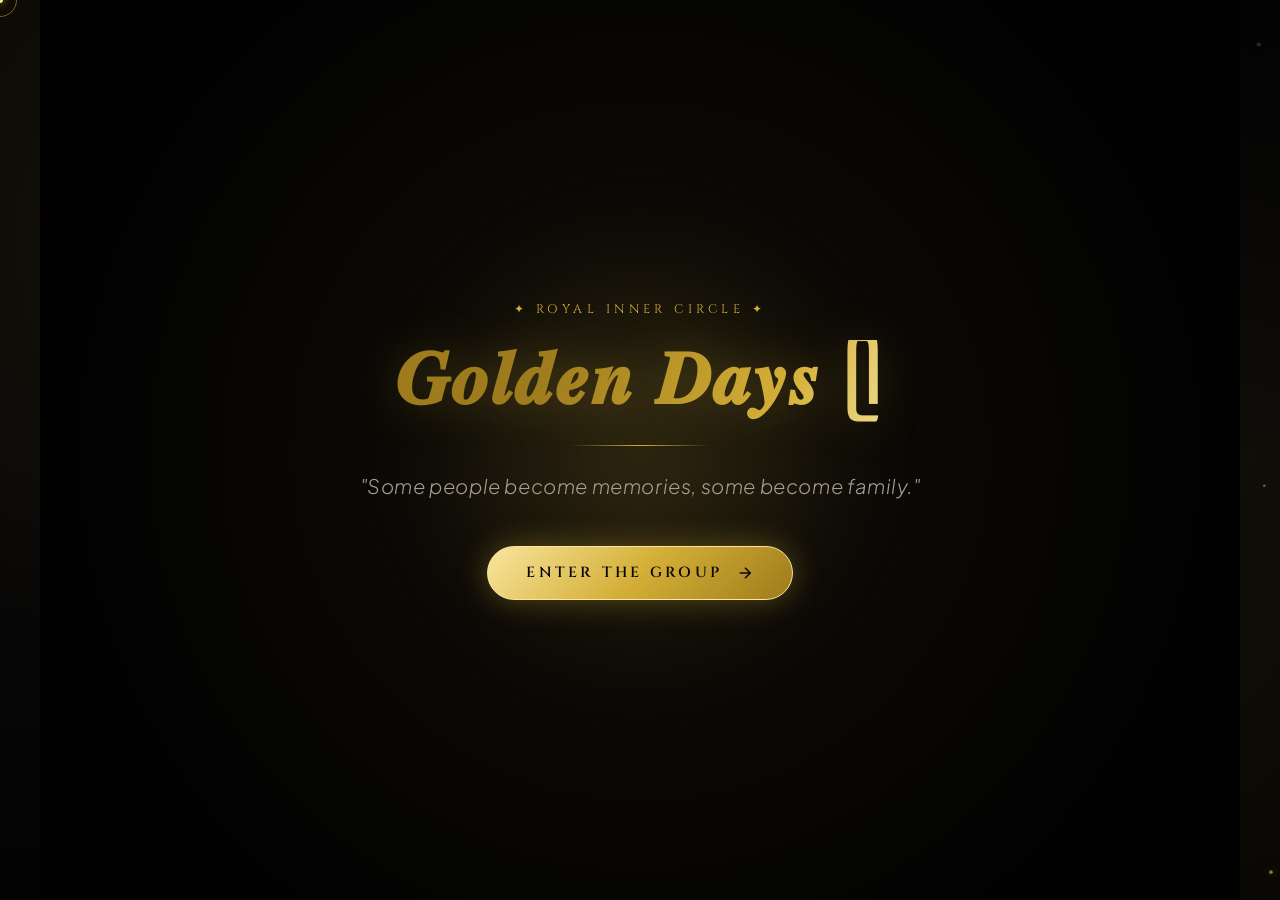
==== index.html @ c2e4400c "Add initial HTML structure for Golden Days showcase This is the initial commit for the Golden Days s" ====
<!DOCTYPE html>
<html lang="en">
<head>
  <meta charset="UTF-8" />
  <meta name="viewport" content="width=device-width, initial-scale=1.0" />
  <title>𝑮𝒐𝒍𝒅𝒆𝒏 𝑫𝒂𝒚𝒔 ᥫ | Royal Inner Circle Showcase</title>
  <meta name="description" content="Some people become memories, some become family. An exclusive showcase of the Golden Days Instagram circle." />
  
  <!-- Custom Royal Gold SVG Favicon -->
  <link rel="icon" type="image/svg+xml" href="data:image/svg+xml,<svg xmlns='http://www.w3.org/2000/svg' viewBox='0 0 100 100'><rect width='100' height='100' rx='22' fill='%23050505'/><rect x='6' y='6' width='88' height='88' rx='18' fill='none' stroke='%23D4AF37' stroke-width='4'/><text x='50' y='67' font-family='serif' font-size='52' font-weight='bold' fill='%23D4AF37' text-anchor='middle'>G</text></svg>" />

  <!-- Google Fonts: Cinzel (Royal Display) & Plus Jakarta Sans (Clean Modern UI) -->
  <link rel="preconnect" href="https://fonts.googleapis.com" />
  <link rel="preconnect" href="https://fonts.gstatic.com" crossorigin />
  <link href="https://fonts.googleapis.com/css2?family=Cinzel:wght@500;600;700;800&family=Plus+Jakarta+Sans:wght@300;400;500;600&display=swap" rel="stylesheet" />

  <link rel="stylesheet" href="style.css" />
</head>
<body>

  <!-- Custom Desktop Golden Cursor -->
  <div class="cursor-dot" id="cursorDot"></div>
  <div class="cursor-ring" id="cursorRing"></div>

  <!-- Ambient Floating Golden Particles Canvas -->
  <canvas id="goldParticles"></canvas>

  <!-- Background Audio Element (Optional MP3) -->
  <audio id="bgMusic" loop preload="none">
    <source src="assets/bg-music.mp3" type="audio/mpeg" />
  </audio>

  <!-- =========================================================
       CINEMATIC INTRO OVERLAY SCREEN
  ========================================================== -->
  <section id="introOverlay" class="intro-overlay" aria-label="Welcome Screen">
    <div class="intro-radial-glow"></div>
    <div class="intro-content">
      <div class="royal-crest">✦ ROYAL INNER CIRCLE ✦</div>
      <h1 class="intro-title gold-sweep-text">𝑮𝒐𝒍𝒅𝒆𝒏 𝑫𝒂𝒚𝒔 ᥫ</h1>
      <div class="gold-divider"></div>
      <p class="intro-subtitle">"Some people become memories, some become family."</p>
      
      <button id="enterBtn" class="btn-royal-enter">
        <span>ENTER THE GROUP</span>
        <svg width="18" height="18" viewBox="0 0 24 24" fill="none" stroke="currentColor" stroke-width="2">
          <path d="M5 12h14M12 5l7 7-7 7"/>
        </svg>
      </button>
    </div>
  </section>

  <!-- =========================================================
       MAIN WEBSITE INTERFACE
  ========================================================== -->
  <div id="mainApp" class="main-app hidden-app">
    
    <!-- Top Sticky Glass Navigation -->
    <header class="navbar">
      <div class="nav-container">
        <a href="#spotlightSection" class="nav-brand">𝑮𝒐𝒍𝒅𝒆𝒏 𝑫𝒂𝒚𝒔 ᥫ</a>

        <nav class="nav-links" id="navLinks">
          <a href="#spotlightSection" class="nav-link">Spotlight</a>
          <a href="#gallerySection" class="nav-link">Members</a>
          <a href="#memoriesSection" class="nav-link">Chronicles</a>
          <a href="admin.html" class="nav-link nav-admin-link">Manage</a>
        </nav>

        <div class="nav-utilities">
          <!-- Live Digital Clock -->
          <div class="live-clock" id="liveClock" title="Current Local Time">00:00:00</div>

          <!-- Total Members Counter Pill -->
          <div class="member-counter-badge" title="Total Circle Members">
            <span class="pulse-dot"></span>
            <span id="totalMembersCount">00</span> MEMBERS
          </div>

          <!-- Music Toggle Control -->
          <button id="musicToggleBtn" class="icon-btn" aria-label="Toggle Background Music" title="Play / Mute Ambient Music">
            <svg id="musicIconOff" width="18" height="18" viewBox="0 0 24 24" fill="none" stroke="currentColor" stroke-width="2">
              <path d="M11 5L6 9H2v6h4l5 4V5z"/>
              <line x1="23" y1="9" x2="17" y2="15"/>
              <line x1="17" y1="9" x2="23" y2="15"/>
            </svg>
            <svg id="musicIconOn" class="hidden" width="18" height="18" viewBox="0 0 24 24" fill="none" stroke="currentColor" stroke-width="2">
              <path d="M11 5L6 9H2v6h4l5 4V5z"/>
              <path d="M15.54 8.46a5 5 0 0 1 0 7.07"/>
              <path d="M19.07 4.93a10 10 0 0 1 0 14.14"/>
            </svg>
          </button>

          <!-- Mobile Menu Button -->
          <button id="mobileMenuBtn" class="icon-btn mobile-only" aria-label="Open Navigation Menu">
            <svg width="20" height="20" viewBox="0 0 24 24" fill="none" stroke="currentColor" stroke-width="2">
              <line x1="3" y1="6" x2="21" y2="6"/>
              <line x1="3" y1="12" x2="21" y2="12"/>
              <line x1="3" y1="18" x2="21" y2="18"/>
            </svg>
          </button>
        </div>
      </div>
    </header>

    <!-- =========================================================
         SECTION 1: CINEMATIC ONE-BY-ONE MEMBER SPOTLIGHT
    ========================================================== -->
    <main>
      <section id="spotlightSection" class="spotlight-section">
        <div class="section-header">
          <span class="section-kicker">THE ROYAL ROSTER</span>
          <h2 class="section-title">Member Spotlight</h2>
        </div>

        <!-- Spotlight Stage Card -->
        <div class="spotlight-wrapper">
          <div id="spotlightCard" class="spotlight-card glass-panel">
            
            <!-- Left: Royal Framed Instagram DP -->
            <div class="spotlight-media">
              <div class="dp-halo"></div>
              <div class="dp-frame">
                <img id="spotAvatar" src="" alt="Member Profile Picture" />
              </div>
              <div class="member-index-pill" id="spotIndex">MEMBER 01 / 12</div>
            </div>

            <!-- Right: Member Identity & Story -->
            <div class="spotlight-info">
              <div class="spotlight-meta">
                <span class="verified-seal">✦ INNER CIRCLE MEMBER</span>
              </div>
              
              <h3 id="spotName" class="spot-name">Loading...</h3>
              <p id="spotHandle" class="spot-handle">@username</p>
              
              <div class="gold-line-short"></div>
              
              <p id="spotBio" class="spot-bio">
                Loading member introduction...
              </p>

              <div class="spot-actions">
                <a id="spotInstaBtn" href="#" target="_blank" rel="noopener noreferrer" class="btn-gold-primary">
                  <svg width="18" height="18" viewBox="0 0 24 24" fill="none" stroke="currentColor" stroke-width="2">
                    <rect x="2" y="2" width="20" height="20" rx="5" ry="5"/>
                    <path d="M16 11.37A4 4 0 1 1 12.63 8 4 4 0 0 1 16 11.37z"/>
                    <line x1="17.5" y1="6.5" x2="17.51" y2="6.5"/>
                  </svg>
                  <span>Visit Instagram Profile</span>
                </a>
              </div>
            </div>

          </div>

          <!-- Cinematic Presentation Controls -->
          <div class="spotlight-controls">
            <button id="prevMemberBtn" class="btn-control">
              <svg width="18" height="18" viewBox="0 0 24 24" fill="none" stroke="currentColor" stroke-width="2">
                <path d="M19 12H5M12 19l-7-7 7-7"/>
              </svg>
              <span>PREVIOUS MEMBER</span>
            </button>

            <button id="autoPlayBtn" class="btn-control btn-autoplay" title="Toggle Automatic Presentation">
              <span id="autoPlayIcon">▶</span>
              <span id="autoPlayText">AUTO SHOWCASE: OFF</span>
            </button>

            <button id="nextMemberBtn" class="btn-control">
              <span>NEXT MEMBER</span>
              <svg width="18" height="18" viewBox="0 0 24 24" fill="none" stroke="currentColor" stroke-width="2">
                <path d="M5 12h14M12 5l7 7-7 7"/>
              </svg>
            </button>
          </div>

          <!-- Progress Bar for Auto-Play -->
          <div class="autoplay-progress-track">
            <div id="autoplayProgressBar" class="autoplay-progress-fill"></div>
          </div>
        </div>
      </section>

      <!-- =========================================================
           SECTION 2: ALL MEMBERS DIRECTORY & SEARCH GALLERY
      ========================================================== -->
      <section id="gallerySection" class="gallery-section">
        <div class="section-header">
          <span class="section-kicker">THE ARCHIVE</span>
          <h2 class="section-title">All Circle Members</h2>
          <p class="section-desc">Select any member card to inspect their full spotlight profile.</p>
        </div>

        <!-- Live Search Bar -->
        <div class="search-bar-container">
          <div class="search-input-box glass-panel">
            <svg width="18" height="18" viewBox="0 0 24 24" fill="none" stroke="currentColor" stroke-width="2">
              <circle cx="11" cy="11" r="8"/>
              <line x1="21" y1="21" x2="16.65" y2="16.65"/>
            </svg>
            <input 
              type="text" 
              id="memberSearchInput" 
              placeholder="Search by display name or @instagram_id..." 
              autocomplete="off"
            />
            <button id="clearSearchBtn" class="clear-search hidden" aria-label="Clear Search">✕</button>
          </div>
        </div>

        <!-- Responsive Member Cards Grid -->
        <div id="membersGalleryGrid" class="members-grid"></div>
        <div id="noSearchResults" class="no-results hidden">
          No members matched your search query.
        </div>
      </section>

      <!-- =========================================================
           SECTION 3: GOLDEN DAYS MEMORIES & CHRONICLES
      ========================================================== -->
      <section id="memoriesSection" class="memories-section">
        <div class="section-header">
          <span class="section-kicker">OUR LEGACY</span>
          <h2 class="section-title">Golden Days Chronicles</h2>
        </div>

        <div class="memories-grid">
          <article class="memory-card glass-panel">
            <span class="memory-chapter">CHAPTER I</span>
            <h3>The First Spark</h3>
            <p>What started as random late-night replies and shared reels quickly transformed into an unbreakable daily ritual.</p>
          </article>

          <article class="memory-card glass-panel">
            <span class="memory-chapter">CHAPTER II</span>
            <h3>Midnight Conversations</h3>
            <p>Countless voice notes, unfiltered laughter, and standing by each other through every high and low.</p>
          </article>

          <article class="memory-card glass-panel">
            <span class="memory-chapter">CHAPTER III</span>
            <h3>Forever Family</h3>
            <p>No matter where life takes us next, this circle remains our timeless archive of golden days.</p>
          </article>
        </div>
      </section>
    </main>

    <!-- =========================================================
         FOOTER & BACK TO TOP
    ========================================================== -->
    <footer class="royal-footer">
      <div class="footer-content">
        <div class="footer-logo">𝑮𝒐𝒍𝒅𝒆𝒏 𝑫𝒂𝒚𝒔 ᥫ</div>
        <p class="footer-quote">"Some people become memories, some become family."</p>
        <div class="footer-links">
          <a href="#spotlightSection">Spotlight</a>
          <span>•</span>
          <a href="#gallerySection">Gallery</a>
          <span>•</span>
          <a href="admin.html">Admin Panel</a>
        </div>
        <p class="footer-copy">© 2026 Golden Days Inner Circle. Crafted exclusively for our members.</p>
      </div>
    </footer>

    <button id="backToTopBtn" class="back-to-top" aria-label="Back to Top" title="Back to Top">
      <svg width="20" height="20" viewBox="0 0 24 24" fill="none" stroke="currentColor" stroke-width="2">
        <path d="M18 15l-6-6-6 6"/>
      </svg>
    </button>

  </div>

  <!-- Scripts: Load members.js first so data is ready for script.js -->
  <script src="members.js"></script>
  <script src="script.js"></script>
</body>
</html>
---- style.css ----
/* ============================================================================
   GOLDEN DAYS — LUXURY ROYAL BLACK & GOLD STYLESHEET
============================================================================ */

:root {
  --bg-void: #040404;
  --bg-charcoal: #0c0c0e;
  --bg-surface: rgba(18, 17, 15, 0.72);
  --bg-surface-strong: rgba(14, 13, 12, 0.92);

  --gold-light: #f9e59e;
  --gold-primary: #d4af37;
  --gold-deep: #9e7b1c;
  --gold-glow: rgba(212, 175, 55, 0.28);
  --gold-border: rgba(212, 175, 55, 0.26);
  --gold-border-bright: rgba(249, 229, 158, 0.6);

  --text-main: #f6f2e9;
  --text-muted: #a69f91;
  --text-dim: #6e685f;

  --font-display: 'Cinzel', Georgia, serif;
  --font-sans: 'Plus Jakarta Sans', -apple-system, BlinkMacSystemFont, sans-serif;

  --transition-cinematic: all 0.55s cubic-bezier(0.22, 1, 0.36, 1);
  --transition-fast: all 0.25s ease;
}

/* Reset & Base */
*, *::before, *::after {
  box-sizing: border-box;
  margin: 0;
  padding: 0;
}

html {
  scroll-behavior: smooth;
  background-color: var(--bg-void);
  color: var(--text-main);
  font-family: var(--font-sans);
  overflow-x: hidden;
}

body {
  min-height: 100vh;
  background:
    radial-gradient(circle at 18% 12%, rgba(212, 175, 55, 0.08) 0%, transparent 42%),
    radial-gradient(circle at 82% 75%, rgba(158, 123, 28, 0.08) 0%, transparent 48%),
    linear-gradient(180deg, #030303 0%, #0a0908 50%, #030303 100%);
  color: var(--text-main);
  line-height: 1.6;
  overflow-x: hidden;
}

/* Custom Scrollbar */
::-webkit-scrollbar {
  width: 8px;
}
::-webkit-scrollbar-track {
  background: #050505;
}
::-webkit-scrollbar-thumb {
  background: linear-gradient(180deg, var(--gold-deep), var(--gold-primary));
  border-radius: 4px;
}

.hidden {
  display: none !important;
}

/* Ambient Particle Canvas */
#goldParticles {
  position: fixed;
  inset: 0;
  width: 100%;
  height: 100%;
  pointer-events: none;
  z-index: 1;
}

/* Custom Desktop Cursor */
.cursor-dot, .cursor-ring {
  position: fixed;
  top: 0;
  left: 0;
  pointer-events: none;
  z-index: 9999;
  border-radius: 50%;
  transform: translate(-50%, -50%);
  display: none;
}

@media (hover: hover) and (pointer: fine) {
  .cursor-dot {
    display: block;
    width: 6px;
    height: 6px;
    background: var(--gold-light);
    box-shadow: 0 0 10px var(--gold-primary);
  }
  .cursor-ring {
    display: block;
    width: 34px;
    height: 34px;
    border: 1px solid rgba(212, 175, 55, 0.55);
    transition: width 0.2s ease, height 0.2s ease, border-color 0.2s ease;
  }
  .cursor-ring.active {
    width: 50px;
    height: 50px;
    border-color: var(--gold-light);
    background: rgba(212, 175, 55, 0.06);
  }
}

/* ============================================================================
   CINEMATIC INTRO OVERLAY
============================================================================ */
.intro-overlay {
  position: fixed;
  inset: 0;
  z-index: 1000;
  background: radial-gradient(circle at center, #120f09 0%, #020202 75%);
  display: flex;
  align-items: center;
  justify-content: center;
  padding: 2rem;
  text-align: center;
  transition: opacity 0.9s cubic-bezier(0.22, 1, 0.36, 1), transform 0.9s cubic-bezier(0.22, 1, 0.36, 1);
}

.intro-overlay.fade-out {
  opacity: 0;
  transform: scale(1.04);
  pointer-events: none;
}

.intro-radial-glow {
  position: absolute;
  width: 480px;
  height: 480px;
  background: radial-gradient(circle, rgba(212, 175, 55, 0.16) 0%, transparent 70%);
  filter: blur(40px);
  pointer-events: none;
  animation: pulseGlow 5s infinite alternate ease-in-out;
}

@keyframes pulseGlow {
  0% { transform: scale(0.9); opacity: 0.6; }
  100% { transform: scale(1.15); opacity: 1; }
}

.intro-content {
  position: relative;
  z-index: 2;
  max-width: 720px;
  animation: introReveal 1.4s cubic-bezier(0.22, 1, 0.36, 1) forwards;
}

@keyframes introReveal {
  0% { opacity: 0; transform: translateY(24px); }
  100% { opacity: 1; transform: translateY(0); }
}

.royal-crest {
  font-family: var(--font-display);
  font-size: 0.78rem;
  letter-spacing: 0.36em;
  color: var(--gold-primary);
  margin-bottom: 1.25rem;
}

.intro-title {
  font-family: var(--font-display);
  font-size: clamp(2.5rem, 6.5vw, 4.6rem);
  font-weight: 700;
  letter-spacing: 0.04em;
  line-height: 1.15;
  margin-bottom: 1.25rem;
}

/* Golden Light Sweep Text Effect */
.gold-sweep-text {
  background: linear-gradient(
    110deg,
    #9e7b1c 15%,
    #d4af37 35%,
    #fff4c2 50%,
    #d4af37 65%,
    #9e7b1c 85%
  );
  background-size: 220% auto;
  -webkit-background-clip: text;
  background-clip: text;
  -webkit-text-fill-color: transparent;
  animation: goldLightSweep 4.5s linear infinite;
  filter: drop-shadow(0 0 22px rgba(212, 175, 55, 0.25));
}

@keyframes goldLightSweep {
  0% { background-position: 200% center; }
  100% { background-position: -200% center; }
}

.gold-divider {
  width: 140px;
  height: 1px;
  margin: 0 auto 1.5rem;
  background: linear-gradient(90deg, transparent, var(--gold-primary), transparent);
}

.intro-subtitle {
  font-size: clamp(1rem, 2.2vw, 1.25rem);
  font-weight: 300;
  font-style: italic;
  color: var(--text-muted);
  letter-spacing: 0.03em;
  margin-bottom: 2.75rem;
}

.btn-royal-enter {
  display: inline-flex;
  align-items: center;
  gap: 0.85rem;
  padding: 1.05rem 2.4rem;
  font-family: var(--font-display);
  font-size: 0.92rem;
  font-weight: 600;
  letter-spacing: 0.22em;
  color: #070707;
  background: linear-gradient(135deg, var(--gold-light), var(--gold-primary), var(--gold-deep));
  border: 1px solid var(--gold-light);
  border-radius: 50px;
  cursor: pointer;
  box-shadow: 0 0 30px rgba(212, 175, 55, 0.35);
  transition: var(--transition-cinematic);
}

.btn-royal-enter:hover {
  transform: translateY(-3px) scale(1.02);
  box-shadow: 0 10px 40px rgba(212, 175, 55, 0.55);
}

/* Main App Container */
.main-app {
  position: relative;
  z-index: 5;
  opacity: 1;
  transition: opacity 0.8s ease;
}

.main-app.hidden-app {
  opacity: 0;
  pointer-events: none;
  height: 100vh;
  overflow: hidden;
}

/* ============================================================================
   GLASSMORPHISM & NAVIGATION BAR
============================================================================ */
.glass-panel {
  background: var(--bg-surface);
  backdrop-filter: blur(18px);
  -webkit-backdrop-filter: blur(18px);
  border: 1px solid var(--gold-border);
  box-shadow: 0 20px 50px rgba(0, 0, 0, 0.65), inset 0 1px 0 rgba(255, 240, 190, 0.08);
}

.navbar {
  position: sticky;
  top: 0;
  z-index: 100;
  background: rgba(6, 6, 7, 0.85);
  backdrop-filter: blur(16px);
  border-bottom: 1px solid var(--gold-border);
}

.nav-container {
  max-width: 1280px;
  margin: 0 auto;
  padding: 0.9rem 1.5rem;
  display: flex;
  align-items: center;
  justify-content: space-between;
  gap: 1rem;
}

.nav-brand {
  font-family: var(--font-display);
  font-size: 1.3rem;
  font-weight: 700;
  color: var(--gold-light);
  text-decoration: none;
  letter-spacing: 0.04em;
}

.nav-links {
  display: flex;
  align-items: center;
  gap: 1.75rem;
}

.nav-link {
  color: var(--text-muted);
  text-decoration: none;
  font-size: 0.88rem;
  font-weight: 500;
  letter-spacing: 0.08em;
  text-transform: uppercase;
  transition: var(--transition-fast);
}

.nav-link:hover {
  color: var(--gold-light);
}

.nav-admin-link {
  color: var(--gold-primary);
  border: 1px solid var(--gold-border);
  padding: 0.35rem 0.85rem;
  border-radius: 20px;
}

.nav-admin-link:hover {
  background: rgba(212, 175, 55, 0.14);
}

.nav-utilities {
  display: flex;
  align-items: center;
  gap: 0.75rem;
}

.live-clock {
  font-variant-numeric: tabular-nums;
  font-size: 0.82rem;
  color: var(--gold-light);
  background: rgba(212, 175, 55, 0.08);
  border: 1px solid var(--gold-border);
  padding: 0.35rem 0.7rem;
  border-radius: 8px;
}

.member-counter-badge {
  display: flex;
  align-items: center;
  gap: 0.45rem;
  font-size: 0.75rem;
  font-weight: 600;
  letter-spacing: 0.1em;
  color: var(--text-main);
  background: rgba(255, 255, 255, 0.04);
  border: 1px solid var(--gold-border);
  padding: 0.38rem 0.75rem;
  border-radius: 20px;
}

.pulse-dot {
  width: 7px;
  height: 7px;
  border-radius: 50%;
  background: var(--gold-primary);
  box-shadow: 0 0 8px var(--gold-primary);
}

.icon-btn {
  width: 38px;
  height: 38px;
  border-radius: 50%;
  border: 1px solid var(--gold-border);
  background: rgba(212, 175, 55, 0.08);
  color: var(--gold-light);
  display: inline-flex;
  align-items: center;
  justify-content: center;
  cursor: pointer;
  transition: var(--transition-fast);
}

.icon-btn:hover {
  background: rgba(212, 175, 55, 0.22);
  border-color: var(--gold-light);
}

.mobile-only {
  display: none;
}

/* ============================================================================
   SECTION HEADERS
============================================================================ */
section {
  max-width: 1200px;
  margin: 0 auto;
  padding: 4.5rem 1.5rem;
}

.section-header {
  text-align: center;
  margin-bottom: 3rem;
}

.section-kicker {
  display: block;
  font-family: var(--font-display);
  font-size: 0.75rem;
  letter-spacing: 0.32em;
  color: var(--gold-primary);
  margin-bottom: 0.5rem;
}

.section-title {
  font-family: var(--font-display);
  font-size: clamp(1.85rem, 4vw, 2.75rem);
  font-weight: 700;
  color: var(--text-main);
  letter-spacing: 0.04em;
}

.section-desc {
  color: var(--text-muted);
  font-size: 0.95rem;
  margin-top: 0.5rem;
}

/* ============================================================================
   SECTION 1: SPOTLIGHT SHOWCASE
============================================================================ */
.spotlight-wrapper {
  max-width: 980px;
  margin: 0 auto;
}

.spotlight-card {
  border-radius: 24px;
  padding: 3rem;
  display: grid;
  grid-template-columns: 320px 1fr;
  gap: 3rem;
  align-items: center;
  position: relative;
  overflow: hidden;
  transition: opacity 0.4s ease, transform 0.4s cubic-bezier(0.22, 1, 0.36, 1);
}

.spotlight-card.transition-out {
  opacity: 0;
  transform: translateY(14px) scale(0.985);
}

.spotlight-media {
  position: relative;
  display: flex;
  flex-direction: column;
  align-items: center;
}

.dp-halo {
  position: absolute;
  width: 270px;
  height: 270px;
  border-radius: 50%;
  background: radial-gradient(circle, rgba(212, 175, 55, 0.32) 0%, transparent 70%);
  filter: blur(22px);
  z-index: 0;
}

.dp-frame {
  position: relative;
  z-index: 1;
  width: 260px;
  height: 260px;
  border-radius: 50%;
  padding: 6px;
  background: linear-gradient(135deg, var(--gold-light), var(--gold-primary), var(--gold-deep));
  box-shadow: 0 15px 40px rgba(0, 0, 0, 0.8), 0 0 30px rgba(212, 175, 55, 0.25);
}

.dp-frame img {
  width: 100%;
  height: 100%;
  object-fit: cover;
  border-radius: 50%;
  background: #0b0b0b;
  display: block;
}

.member-index-pill {
  margin-top: 1.25rem;
  font-family: var(--font-display);
  font-size: 0.78rem;
  font-weight: 600;
  letter-spacing: 0.22em;
  color: var(--gold-light);
  background: rgba(212, 175, 55, 0.1);
  border: 1px solid var(--gold-border);
  padding: 0.42rem 1.1rem;
  border-radius: 30px;
}

.verified-seal {
  font-family: var(--font-display);
  font-size: 0.72rem;
  letter-spacing: 0.24em;
  color: var(--gold-primary);
}

.spot-name {
  font-family: var(--font-display);
  font-size: clamp(1.8rem, 3.5vw, 2.5rem);
  font-weight: 700;
  color: var(--text-main);
  margin-top: 0.4rem;
  line-height: 1.2;
}

.spot-handle {
  font-size: 1.05rem;
  font-weight: 500;
  color: var(--gold-light);
  margin-top: 0.25rem;
}

.gold-line-short {
  width: 70px;
  height: 2px;
  background: linear-gradient(90deg, var(--gold-primary), transparent);
  margin: 1.25rem 0;
}

.spot-bio {
  font-size: 1.05rem;
  line-height: 1.75;
  color: #dfd8ca;
  margin-bottom: 2rem;
}

.btn-gold-primary {
  display: inline-flex;
  align-items: center;
  gap: 0.65rem;
  padding: 0.85rem 1.75rem;
  border-radius: 12px;
  background: linear-gradient(135deg, var(--gold-light), var(--gold-primary));
  color: #080808;
  font-weight: 600;
  font-size: 0.92rem;
  text-decoration: none;
  box-shadow: 0 8px 25px rgba(212, 175, 55, 0.28);
  transition: var(--transition-fast);
}

.btn-gold-primary:hover {
  transform: translateY(-2px);
  box-shadow: 0 12px 32px rgba(212, 175, 55, 0.45);
}

/* Spotlight Controls Bar */
.spotlight-controls {
  display: flex;
  align-items: center;
  justify-content: space-between;
  gap: 1rem;
  margin-top: 1.5rem;
  flex-wrap: wrap;
}

.btn-control {
  display: inline-flex;
  align-items: center;
  gap: 0.6rem;
  padding: 0.85rem 1.45rem;
  border-radius: 12px;
  background: var(--bg-surface);
  border: 1px solid var(--gold-border);
  color: var(--text-main);
  font-family: var(--font-display);
  font-size: 0.78rem;
  font-weight: 600;
  letter-spacing: 0.14em;
  cursor: pointer;
  transition: var(--transition-fast);
}

.btn-control:hover {
  border-color: var(--gold-light);
  color: var(--gold-light);
  background: rgba(212, 175, 55, 0.12);
}

.btn-autoplay.active {
  border-color: var(--gold-primary);
  background: rgba(212, 175, 55, 0.18);
  color: var(--gold-light);
}

.autoplay-progress-track {
  width: 100%;
  height: 3px;
  background: rgba(255, 255, 255, 0.06);
  border-radius: 4px;
  margin-top: 0.9rem;
  overflow: hidden;
}

.autoplay-progress-fill {
  width: 0%;
  height: 100%;
  background: linear-gradient(90deg, var(--gold-deep), var(--gold-light));
  transition: width 0.1s linear;
}

/* ============================================================================
   SECTION 2: GALLERY & SEARCH
============================================================================ */
.search-bar-container {
  max-width: 520px;
  margin: 0 auto 2.75rem;
}

.search-input-box {
  display: flex;
  align-items: center;
  gap: 0.75rem;
  padding: 0.85rem 1.25rem;
  border-radius: 50px;
  color: var(--gold-primary);
}

.search-input-box input {
  width: 100%;
  background: transparent;
  border: none;
  outline: none;
  color: var(--text-main);
  font-family: var(--font-sans);
  font-size: 0.95rem;
}

.search-input-box input::placeholder {
  color: var(--text-dim);
}

.clear-search {
  background: none;
  border: none;
  color: var(--text-muted);
  cursor: pointer;
  font-size: 0.95rem;
}

.members-grid {
  display: grid;
  grid-template-columns: repeat(auto-fill, minmax(240px, 1fr));
  gap: 1.5rem;
}

.gallery-card {
  background: var(--bg-surface);
  border: 1px solid var(--gold-border);
  border-radius: 20px;
  padding: 1.65rem 1.25rem;
  text-align: center;
  cursor: pointer;
  position: relative;
  transition: var(--transition-cinematic);
}

.gallery-card:hover {
  transform: translateY(-7px);
  border-color: var(--gold-light);
  box-shadow: 0 18px 40px rgba(0, 0, 0, 0.75), 0 0 25px rgba(212, 175, 55, 0.22);
}

.gallery-card.active-spotlight-card {
  border-color: var(--gold-primary);
  background: linear-gradient(180deg, rgba(212, 175, 55, 0.12), rgba(14, 13, 12, 0.85));
}

.gallery-card-num {
  position: absolute;
  top: 14px;
  right: 16px;
  font-family: var(--font-display);
  font-size: 0.72rem;
  color: var(--gold-primary);
  opacity: 0.8;
}

.gallery-avatar-ring {
  width: 112px;
  height: 112px;
  margin: 0 auto 1.1rem;
  border-radius: 50%;
  padding: 3px;
  background: linear-gradient(135deg, var(--gold-light), var(--gold-deep));
  transition: transform 0.35s ease;
}

.gallery-card:hover .gallery-avatar-ring {
  transform: scale(1.06);
}

.gallery-avatar-ring img {
  width: 100%;
  height: 100%;
  object-fit: cover;
  border-radius: 50%;
  background: #090909;
}

.gallery-card h3 {
  font-family: var(--font-display);
  font-size: 1.12rem;
  color: var(--text-main);
  margin-bottom: 0.2rem;
}

.gallery-card p {
  font-size: 0.86rem;
  color: var(--gold-light);
}

.no-results {
  text-align: center;
  color: var(--text-muted);
  padding: 2rem;
}

/* ============================================================================
   SECTION 3: MEMORIES / CHRONICLES
============================================================================ */
.memories-grid {
  display: grid;
  grid-template-columns: repeat(auto-fit, minmax(280px, 1fr));
  gap: 1.75rem;
}

.memory-card {
  padding: 2.2rem;
  border-radius: 20px;
  transition: var(--transition-fast);
}

.memory-card:hover {
  border-color: var(--gold-light);
  transform: translateY(-4px);
}

.memory-chapter {
  font-family: var(--font-display);
  font-size: 0.74rem;
  letter-spacing: 0.25em;
  color: var(--gold-primary);
}

.memory-card h3 {
  font-family: var(--font-display);
  font-size: 1.35rem;
  margin: 0.6rem 0 0.85rem;
  color: var(--text-main);
}

.memory-card p {
  color: var(--text-muted);
  font-size: 0.95rem;
}

/* ============================================================================
   FOOTER & BACK TO TOP
============================================================================ */
.royal-footer {
  border-top: 1px solid var(--gold-border);
  background: rgba(4, 4, 5, 0.95);
  padding: 3.5rem 1.5rem;
  text-align: center;
}

.footer-logo {
  font-family: var(--font-display);
  font-size: 1.65rem;
  font-weight: 700;
  color: var(--gold-light);
  margin-bottom: 0.6rem;
}

.footer-quote {
  font-style: italic;
  color: var(--text-muted);
  margin-bottom: 1.5rem;
}

.footer-links {
  display: flex;
  justify-content: center;
  gap: 1rem;
  margin-bottom: 1.5rem;
  font-size: 0.88rem;
}

.footer-links a {
  color: var(--gold-primary);
  text-decoration: none;
}

.footer-copy {
  font-size: 0.8rem;
  color: var(--text-dim);
}

.back-to-top {
  position: fixed;
  bottom: 24px;
  right: 24px;
  z-index: 90;
  width: 44px;
  height: 44px;
  border-radius: 50%;
  background: var(--bg-surface-strong);
  border: 1px solid var(--gold-primary);
  color: var(--gold-light);
  display: flex;
  align-items: center;
  justify-content: center;
  cursor: pointer;
  opacity: 0;
  pointer-events: none;
  transform: translateY(12px);
  transition: var(--transition-fast);
}

.back-to-top.visible {
  opacity: 1;
  pointer-events: auto;
  transform: translateY(0);
}

/* ============================================================================
   RESPONSIVE BREAKPOINTS (TABLET & ANDROID MOBILE)
============================================================================ */
@media (max-width: 900px) {
  .spotlight-card {
    grid-template-columns: 1fr;
    text-align: center;
    padding: 2.25rem 1.5rem;
    gap: 2rem;
  }
  .gold-line-short {
    margin: 1.25rem auto;
  }
  .dp-frame {
    width: 210px;
    height: 210px;
  }
}

@media (max-width: 768px) {
  .mobile-only {
    display: inline-flex;
  }
  .nav-links {
    position: absolute;
    top: 100%;
    left: 0;
    right: 0;
    background: rgba(8, 8, 9, 0.98);
    border-bottom: 1px solid var(--gold-border);
    flex-direction: column;
    padding: 1.25rem;
    gap: 1rem;
    display: none;
  }
  .nav-links.open {
    display: flex;
  }
  .live-clock {
    display: none;
  }
  .spotlight-controls {
    justify-content: center;
  }
  .btn-control {
    flex: 1 1 45%;
    justify-content: center;
    padding: 0.78rem 0.9rem;
    font-size: 0.72rem;
  }
  .btn-autoplay {
    flex: 1 1 100%;
    order: -1;
  }
}
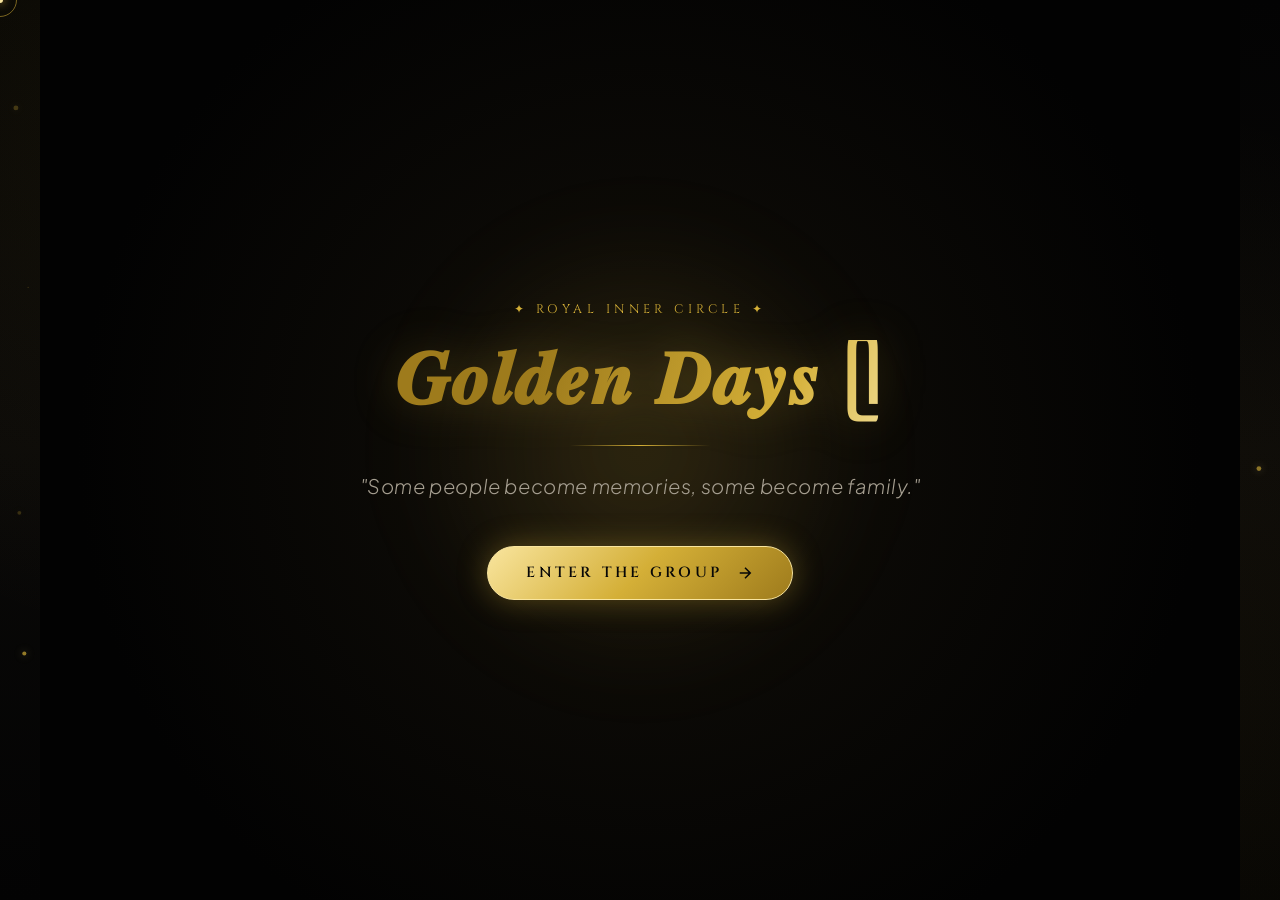
==== commit 44e5acda: "Refactor comments and fix member count in spotlight Updated comments for clarity and corrected membe" ====
--- a/index.html
+++ b/index.html
@@ -9,7 +9,7 @@
   <!-- Custom Royal Gold SVG Favicon -->
   <link rel="icon" type="image/svg+xml" href="data:image/svg+xml,<svg xmlns='http://www.w3.org/2000/svg' viewBox='0 0 100 100'><rect width='100' height='100' rx='22' fill='%23050505'/><rect x='6' y='6' width='88' height='88' rx='18' fill='none' stroke='%23D4AF37' stroke-width='4'/><text x='50' y='67' font-family='serif' font-size='52' font-weight='bold' fill='%23D4AF37' text-anchor='middle'>G</text></svg>" />
 
-  <!-- Google Fonts: Cinzel (Royal Display) & Plus Jakarta Sans (Clean Modern UI) -->
+  <!-- Google Fonts -->
   <link rel="preconnect" href="https://fonts.googleapis.com" />
   <link rel="preconnect" href="https://fonts.gstatic.com" crossorigin />
   <link href="https://fonts.googleapis.com/css2?family=Cinzel:wght@500;600;700;800&family=Plus+Jakarta+Sans:wght@300;400;500;600&display=swap" rel="stylesheet" />
@@ -25,7 +25,7 @@
   <!-- Ambient Floating Golden Particles Canvas -->
   <canvas id="goldParticles"></canvas>
 
-  <!-- Background Audio Element (Optional MP3) -->
+  <!-- Background Audio Element (Optional MP3 inside assets folder) -->
   <audio id="bgMusic" loop preload="none">
     <source src="assets/bg-music.mp3" type="audio/mpeg" />
   </audio>
@@ -68,16 +68,13 @@
         </nav>
 
         <div class="nav-utilities">
-          <!-- Live Digital Clock -->
           <div class="live-clock" id="liveClock" title="Current Local Time">00:00:00</div>
 
-          <!-- Total Members Counter Pill -->
           <div class="member-counter-badge" title="Total Circle Members">
             <span class="pulse-dot"></span>
             <span id="totalMembersCount">00</span> MEMBERS
           </div>
 
-          <!-- Music Toggle Control -->
           <button id="musicToggleBtn" class="icon-btn" aria-label="Toggle Background Music" title="Play / Mute Ambient Music">
             <svg id="musicIconOff" width="18" height="18" viewBox="0 0 24 24" fill="none" stroke="currentColor" stroke-width="2">
               <path d="M11 5L6 9H2v6h4l5 4V5z"/>
@@ -91,7 +88,6 @@
             </svg>
           </button>
 
-          <!-- Mobile Menu Button -->
           <button id="mobileMenuBtn" class="icon-btn mobile-only" aria-label="Open Navigation Menu">
             <svg width="20" height="20" viewBox="0 0 24 24" fill="none" stroke="currentColor" stroke-width="2">
               <line x1="3" y1="6" x2="21" y2="6"/>
@@ -113,20 +109,17 @@
           <h2 class="section-title">Member Spotlight</h2>
         </div>
 
-        <!-- Spotlight Stage Card -->
         <div class="spotlight-wrapper">
           <div id="spotlightCard" class="spotlight-card glass-panel">
             
-            <!-- Left: Royal Framed Instagram DP -->
             <div class="spotlight-media">
               <div class="dp-halo"></div>
               <div class="dp-frame">
                 <img id="spotAvatar" src="" alt="Member Profile Picture" />
               </div>
-              <div class="member-index-pill" id="spotIndex">MEMBER 01 / 12</div>
+              <div class="member-index-pill" id="spotIndex">MEMBER 01 / 14</div>
             </div>
 
-            <!-- Right: Member Identity & Story -->
             <div class="spotlight-info">
               <div class="spotlight-meta">
                 <span class="verified-seal">✦ INNER CIRCLE MEMBER</span>
@@ -151,11 +144,24 @@
                   <span>Visit Instagram Profile</span>
                 </a>
               </div>
+
+              <!-- Instagram GC Join Button -->
+              <div style="margin-top: 1rem;">
+                <a href="https://ig.me/j/Abb-TeCp00tx5lZo/" target="_blank" rel="noopener noreferrer" class="btn-control" style="background: rgba(212, 175, 55, 0.15); border-color: var(--gold-primary); color: var(--gold-light); width: 100%; justify-content: center; text-decoration: none;">
+                  <svg width="18" height="18" viewBox="0 0 24 24" fill="none" stroke="currentColor" stroke-width="2">
+                    <path d="M17 21v-2a4 4 0 0 0-4-4H5a4 4 0 0 0-4 4v2"></path>
+                    <circle cx="9" cy="7" r="4"></circle>
+                    <path d="M23 21v-2a4 4 0 0 0-3-3.87"></path>
+                    <path d="M16 3.13a4 4 0 0 1 0 7.75"></path>
+                  </svg>
+                  <span>JOIN GOLDEN DAYS INSTAGRAM GC</span>
+                </a>
+              </div>
+
             </div>
 
           </div>
 
-          <!-- Cinematic Presentation Controls -->
           <div class="spotlight-controls">
             <button id="prevMemberBtn" class="btn-control">
               <svg width="18" height="18" viewBox="0 0 24 24" fill="none" stroke="currentColor" stroke-width="2">
@@ -177,7 +183,6 @@
             </button>
           </div>
 
-          <!-- Progress Bar for Auto-Play -->
           <div class="autoplay-progress-track">
             <div id="autoplayProgressBar" class="autoplay-progress-fill"></div>
           </div>
@@ -194,7 +199,6 @@
           <p class="section-desc">Select any member card to inspect their full spotlight profile.</p>
         </div>
 
-        <!-- Live Search Bar -->
         <div class="search-bar-container">
           <div class="search-input-box glass-panel">
             <svg width="18" height="18" viewBox="0 0 24 24" fill="none" stroke="currentColor" stroke-width="2">
@@ -211,7 +215,6 @@
           </div>
         </div>
 
-        <!-- Responsive Member Cards Grid -->
         <div id="membersGalleryGrid" class="members-grid"></div>
         <div id="noSearchResults" class="no-results hidden">
           No members matched your search query.
@@ -275,7 +278,6 @@
 
   </div>
 
-  <!-- Scripts: Load members.js first so data is ready for script.js -->
   <script src="members.js"></script>
   <script src="script.js"></script>
 </body>
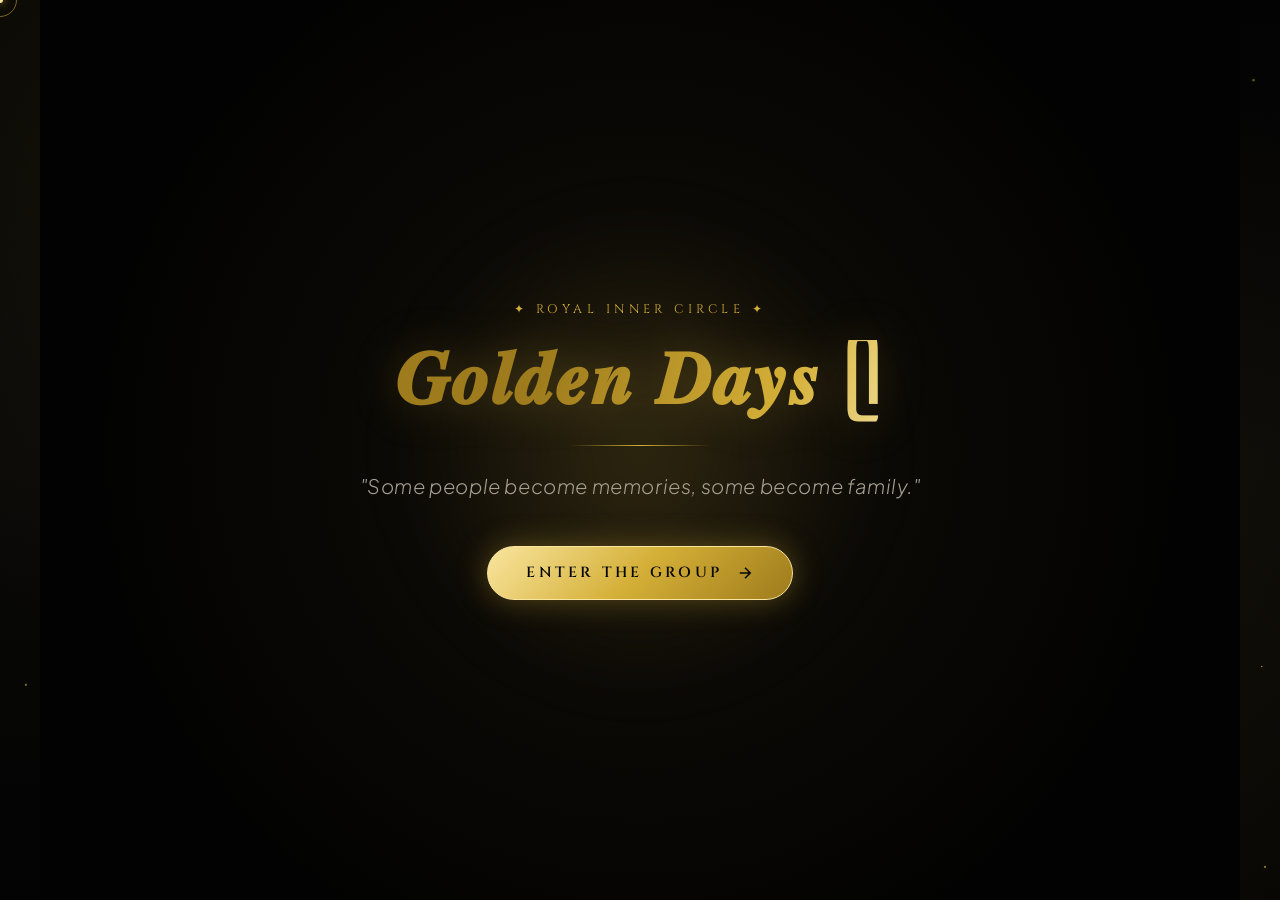
==== commit ecef67d8: "Update index.html" ====
--- a/index.html
+++ b/index.html
@@ -9,7 +9,6 @@
   <!-- Custom Royal Gold SVG Favicon -->
   <link rel="icon" type="image/svg+xml" href="data:image/svg+xml,<svg xmlns='http://www.w3.org/2000/svg' viewBox='0 0 100 100'><rect width='100' height='100' rx='22' fill='%23050505'/><rect x='6' y='6' width='88' height='88' rx='18' fill='none' stroke='%23D4AF37' stroke-width='4'/><text x='50' y='67' font-family='serif' font-size='52' font-weight='bold' fill='%23D4AF37' text-anchor='middle'>G</text></svg>" />
 
-  <!-- Google Fonts -->
   <link rel="preconnect" href="https://fonts.googleapis.com" />
   <link rel="preconnect" href="https://fonts.gstatic.com" crossorigin />
   <link href="https://fonts.googleapis.com/css2?family=Cinzel:wght@500;600;700;800&family=Plus+Jakarta+Sans:wght@300;400;500;600&display=swap" rel="stylesheet" />
@@ -18,21 +17,17 @@
 </head>
 <body>
 
-  <!-- Custom Desktop Golden Cursor -->
   <div class="cursor-dot" id="cursorDot"></div>
   <div class="cursor-ring" id="cursorRing"></div>
 
-  <!-- Ambient Floating Golden Particles Canvas -->
   <canvas id="goldParticles"></canvas>
 
-  <!-- Background Audio Element (Optional MP3 inside assets folder) -->
-  <audio id="bgMusic" loop preload="none">
+  <!-- Background Audio Element -->
+  <audio id="bgMusic" loop preload="auto">
     <source src="assets/bg-music.mp3" type="audio/mpeg" />
   </audio>
 
-  <!-- =========================================================
-       CINEMATIC INTRO OVERLAY SCREEN
-  ========================================================== -->
+  <!-- CINEMATIC INTRO OVERLAY -->
   <section id="introOverlay" class="intro-overlay" aria-label="Welcome Screen">
     <div class="intro-radial-glow"></div>
     <div class="intro-content">
@@ -50,12 +45,9 @@
     </div>
   </section>
 
-  <!-- =========================================================
-       MAIN WEBSITE INTERFACE
-  ========================================================== -->
+  <!-- MAIN APP -->
   <div id="mainApp" class="main-app hidden-app">
     
-    <!-- Top Sticky Glass Navigation -->
     <header class="navbar">
       <div class="nav-container">
         <a href="#spotlightSection" class="nav-brand">𝑮𝒐𝒍𝒅𝒆𝒏 𝑫𝒂𝒚𝒔 ᥫ</a>
@@ -99,9 +91,6 @@
       </div>
     </header>
 
-    <!-- =========================================================
-         SECTION 1: CINEMATIC ONE-BY-ONE MEMBER SPOTLIGHT
-    ========================================================== -->
     <main>
       <section id="spotlightSection" class="spotlight-section">
         <div class="section-header">
@@ -117,7 +106,7 @@
               <div class="dp-frame">
                 <img id="spotAvatar" src="" alt="Member Profile Picture" />
               </div>
-              <div class="member-index-pill" id="spotIndex">MEMBER 01 / 14</div>
+              <div class="member-index-pill" id="spotIndex">MEMBER 01 / 16</div>
             </div>
 
             <div class="spotlight-info">
@@ -189,9 +178,6 @@
         </div>
       </section>
 
-      <!-- =========================================================
-           SECTION 2: ALL MEMBERS DIRECTORY & SEARCH GALLERY
-      ========================================================== -->
       <section id="gallerySection" class="gallery-section">
         <div class="section-header">
           <span class="section-kicker">THE ARCHIVE</span>
@@ -221,9 +207,6 @@
         </div>
       </section>
 
-      <!-- =========================================================
-           SECTION 3: GOLDEN DAYS MEMORIES & CHRONICLES
-      ========================================================== -->
       <section id="memoriesSection" class="memories-section">
         <div class="section-header">
           <span class="section-kicker">OUR LEGACY</span>
@@ -252,9 +235,6 @@
       </section>
     </main>
 
-    <!-- =========================================================
-         FOOTER & BACK TO TOP
-    ========================================================== -->
     <footer class="royal-footer">
       <div class="footer-content">
         <div class="footer-logo">𝑮𝒐𝒍𝒅𝒆𝒏 𝑫𝒂𝒚𝒔 ᥫ</div>
